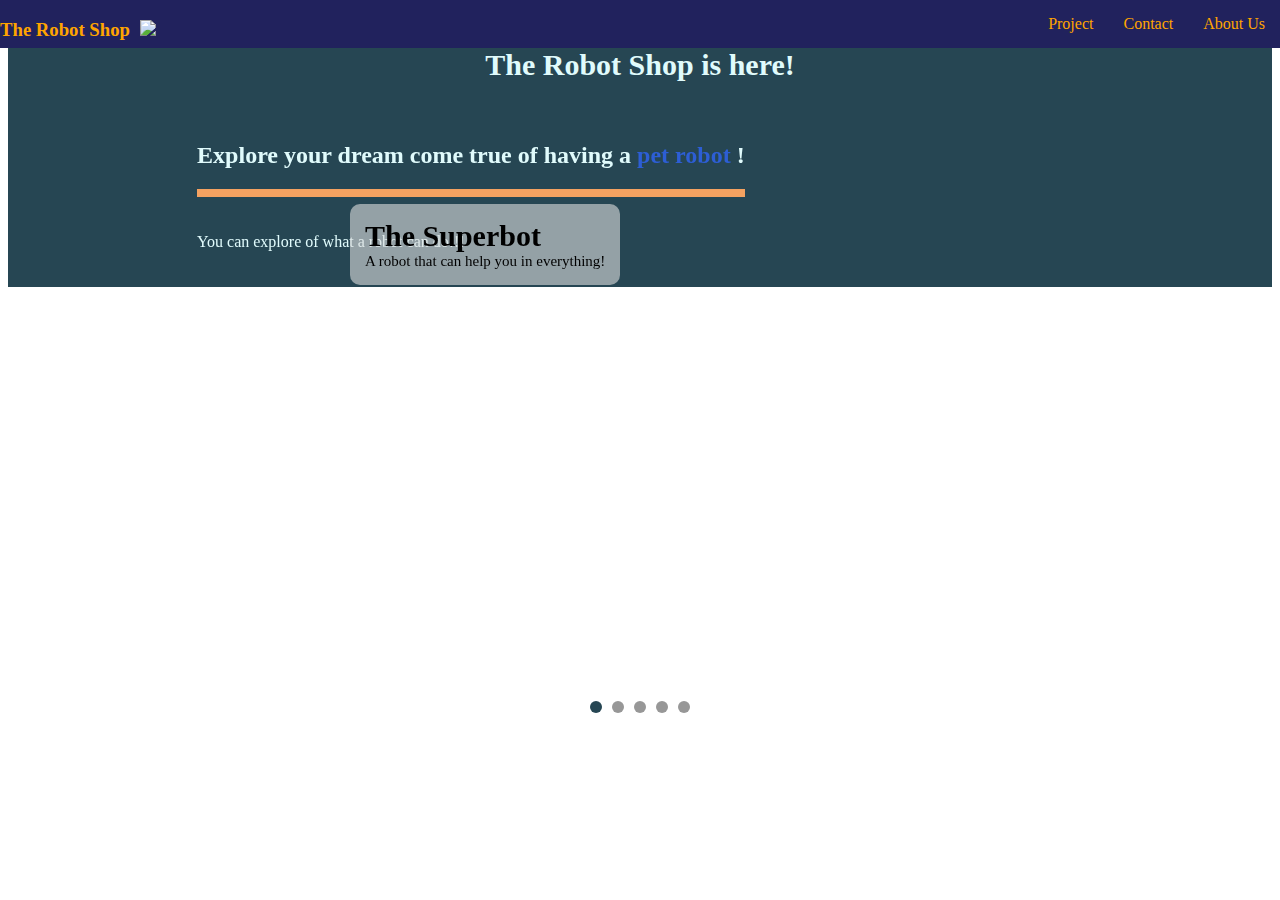
==== index.html @ 10c0795b "Add files via upload" ====
<!DOCTYPE html>
<html lang="en">
  <head>
    <meta charset="UTF-8" />
    <meta name="viewport" content="width=device-width, initial-scale=1.0" />
    <title>Document</title>
    <link rel="stylesheet" type="text/css" href="style.css" />
    <link rel="stylesheet" href="https://unpkg.com/aos@next/dist/aos.css" />
  </head>
  <body>
    <header>
      <div class="main-header">
        <h3 class="header-info">
          <img
            class="header-icon"
            src="pictures for website/images-removebg-preview (4).png"
          />
          <b><a href="index.html"> The Robot Shop </a></b>
        </h3>
        <nav>
          <a href="index.html"
            ><i class="fas fa-project-diagram"></i> Project</a
          >
          <a href="contact.html"><i class="far fa-id-card"></i> Contact</a>
          <a href="about.html"><i class="fas fa-user-friends"></i> About Us</a>
        </nav>
      </div>
    </header>

    <section id="jumbotron">
      <div class="jumbotron">
        <h1 class="jumbotron-title">The Robot Shop is here!</h1>
        <div class="header-flex">
          <div>
            <h2
              class="jumbotron-text"
              data-aos="zoom-out-down"
              data-aos-once="true"
              data-aos-duration="2000"
              data-aos-delay="500"
              data-aos-easing="ease-in"
              data-aos-offset="300"
            >
              Explore your dream come true of having a
              <span style="color: #2d5ed5">pet robot</span> !
            </h2>
            <div class="mini-text-flex" data-aos="fade-right">
              <p class="mini-text" data-aos="fade-right">
                You can explore of what a robot can do!!!
              </p>
              <button id="icon-up" onclick="changeText()">
                <i class="far fa-hand-point-up"></i>
              </button>
              <button id="icon-down" class="icon-down">
                <i class="far fa-hand-point-down"></i>
              </button>
            </div>
          </div>

          <div>
            <img
              class="jumbotron-img"
              src="assets/img-header.jpeg"
              alt=""
              width="auto"
              height="300"
              data-aos="fade-right"
              data-aos-once="true"
              data-aos-duration="2000"
              data-aos-delay="500"
              data-aos-easing="ease-in"
              data-aos-offset="600"
            />
          </div>
        </div>
      </div>
    </section>
    <section id="slider" class="section-slider">
      <div class="image-slider">
        <div class="slide active">
          <img
            src="pictures for website/Robot 1.jpeg"
            alt=""
          />
          <div class="slide-text">
            <h2>The Superbot</h2>
            <p>
           A robot that can help you in everything!
            </p>
          </div>
        </div>
        <div class="slide">
          <img
            src="pictures for website/download (24).jpeg"
            alt=""
          />
          <div class="slide-text">
            <h2>Friendly Robot</h2>
            <p>
              A very friendly robot that is best for acompanying you 
              when working ,keaping your pets, or babies busy and 
              giving you entertainment!
            </p>
          </div>
        </div>
        <div class="slide">
          <img
            src="pictures for website/"
            alt=""
          />
          <div class="slide-text">
            <h2>The Help-bot</h2>
            <p>
              A very helpful robot that works 
              best on everything  that we ask!
            </p>
          </div>
        </div>
        <div class="slide">
          <img
            src="pictures for website/images-removebg-preview (6).png"
            alt=""
          />
          <div class="slide-text">
            <h2>The Clean-Bot</h2>
            <p>
              This robot's spescialty is it is best
              for asking to clean the house but also 
              good at doing anything that we want!
            </p>
          </div>
        </div>
        <div class="slide">
          <img
            src="pictures for website/images-removebg-preview (7).png"
            alt=""
          />
          <div class="slide-text">
            <h2>Health Robot</h2>
            <p>
              This robot's spescialty is 
              it can keep us healthy, 
              prevent us from dying ,and 
              do everything that we want!
            </p>
          </div>
        </div>

        <!-- Copy paste div class slide di atas (tanpa kata active) sampai ada 5 buah div -->

        <div class="navigation">
          <div class="slider-btn active"></div>
          <div class="slider-btn"></div>
          <div class="slider-btn"></div>
          <div class="slider-btn"></div>
          <div class="slider-btn"></div>
        </div>
      </div>
    </section>
    
    <script src="https://unpkg.com/aos@next/dist/aos.js"></script>
    <script src="Script.js"></script>
  </body>
</html>
---- style.css ----
.header-icon {
  width: 23px;
  margin: 0px 10px;
}
.main-header {
  background: rgb(33, 34, 93);
  position: fixed;
  top: 0;
  right: 0;
  left: 0;
  height: 48px;
}
.header-info {
  text-align: center;
  color: orange;
  position: absolute;
  left: 0;
  padding: 0;
  margin: 14-x 14px 0 14px;
}
.header-info a {
  padding: 0;
  text-decoration: none;
}
.header-info a:hover {
  background-color: transparent;
}

nav {
  position: absolute;
  right: 0;
  display: flex;
}
a {
  text-decoration: none;
  color: orange;
  padding: 15px;
  float: left;
}

a:hover {
  background-color: blanchedalmond;
}
main {
  margin-top: 60px;
}

#jumbotron {
  width: 100%;
}

.jumbotron {
  padding: 20px;
  text-align: center;
  background-color: rgb(38, 70, 83);
}

.header-flex {
  display: flex;
  justify-content: space-around;
  padding: 0;
}

.jumbotron-title {
  color: rgb(224, 251, 252);
  font-size: 30px;
  padding-bottom: 20px;
}

.jumbotron-text {
  color: rgb(224, 251, 252);
  text-align: left;
  padding-bottom: 20px;
  border-bottom: 8px solid rgb(244, 162, 97);
}
/* you may add other styles */
.jumbotron-img {
  height: 300px;
}

.mini-text-flex {
  display: flex;
  justify-content: flex-start;
}

.mini-text {
  color: rgb(224, 251, 252);
  text-align: left;
  margin-right: 5px;
}

.fa-hand-point-up {
  color: aliceblue;
  font-size: 20px;
}

.icon-down {
  display: none;
}

.fa-hand-point-down {
  color: aliceblue;
  font-size: 20px;
}

button {
  background-color: rgb(38, 70, 83);
  border-style: none;
}

button:hover {
  cursor: pointer;
  transform: translateY(5px);
}
.main-content {
  margin: 10%;
}
.modal-container {
  position: fixed;
  width: 100%;
  height: 100%;
  top: 0;
  left: 0;
  display: flex;
  justify-content: center;
  align-items: center;
  background-color: rgba(0, 0, 0, 0.411);
  visibility: hidden;
  opacity: 0;
  transition: visibility 1s, opacity 1s;
}

.show {
  visibility: visible;
  opacity: 1;
}

.modal {
  width: 600px;
  height: 400px;
  position: relative;
  background-color: white;
  padding: 35px;
  border-radius: 10px;
  display: flex;
  justify-content: center;
  align-items: center;
  flex-direction: column;
}

.modal h3 {
  margin: 0;
  padding: 0;
  font-size: 30px;
}

.modal p {
  margin: 20px 0;
  padding: 0;
  font-size: 15px;
}

.modal img {
  display: block;
  margin: 0 auto 0 auto;
  padding: 0;
  width: 300px;
}
.section-slider {
  display: flex;
  align-items: center;
  justify-content: space-around;
  margin-top: 30px;
}

.image-slider {
  position: relative;
  width: 640px;
  height: 426px;
  z-index: 10;
}

.slide {
  width: 100%;
  position: absolute;
  clip-path: circle(0% at 0 50%);
}

.slide img {
  width: 100%;
  border-radius: 15px;
}

.slide-text {
  position: absolute;
  bottom: 50px;
  left: 30px;
  background-color: rgba(220, 220, 220, 0.609);
  padding: 15px;
  border-radius: 10px;
}

.slide-text h2 {
  font-size: 30px;
  padding: 0;
  margin: 0;
}

.slide-text p {
  font-size: 15px;
  padding: 0;
  margin: 0;
}

.navigation {
  position: absolute;
  display: flex;
  bottom: 30px;
  left: 50%;
  transform: translateX(-50%);
}

.slider-btn {
  background-color: rgb(151, 151, 151);
  width: 12px;
  height: 12px;
  border-radius: 50%;
  cursor: pointer;
  margin: 0 5px;
}
.slide.active {
  clip-path: circle(150% at 0 50%);
  transition: 2s;
  transition-property: clip-path;
}

.slider-btn.active {
  background-color: rgb(38, 70, 83);
}
.about-flex-item {
  display: block;
}
.about-image {
  margin: 1px;
}
.blob-image {
  width: 500px;
  height: auto;
  transform: rotate(-90deg);
}
.blogger-image {
  position: relative;
  display: block;
  margin: 0 auto; /* Menempatkan gambar di tengah */
  width: 300px;
  height: auto;
}

.about-description p {
  width: 60%;
  display: block;
  margin-left: auto;
  margin-right: auto;
  letter-spacing: 2px;
}

.about-description h4 {
  color: gray;
  letter-spacing: 2px;
}
.skills-flex {
  display: flex;
  align-items: center;
  justify-content: space-around;
  margin-top: 50px;
}
.skill-item {
  box-shadow: 0 0 3px gainsboro;
  border-radius: 10px;
  padding: 15px;
  background-color: white;
}
.skill-item img {
  width: 200px;
  height: 180px;
}
.skill-item p {
  padding: 5px;
  box-shadow: 0 0 10px gainsboro;
  border-radius: 5px;
  background-color: rgb(243, 199, 117);
}
.activity-flex {
  display: flex;
  flex-wrap: wrap;
  margin-top: 20px;
  justify-content: center;
}

.activity-item {
  padding: 20px;
  background-color: white;
  box-shadow: 0 0 3px gainsboro;
  border-radius: 5px;
  margin: 10px;
}

.activity-item img {
  width: 350px;
  height: auto;
}

.frame-item {
  padding: 10px;
  background-color: white;
  box-shadow: 0 0 3px gainsboro;
  border-radius: 5px;
  margin: 5px;
}
.contact-container {
  display: flex;
  justify-content: flex-start;
}

.illustration-img {
  margin: 0px;
  width: 800px;
}
.contact {
  display: inline-block;
  margin: 10px 30px;
  text-align: center;
}

.profile-contact-img {
  width: 200px;
}
.form-container {
  display: flex;
  justify-content: center;
  flex-direction: column;
}

.input-container {
  display: flex;
  justify-content: center;
  align-items: flex-start;
}
.icon {
  margin-right: 6px;
}
.fa-user,
.fa-map-marker-alt,
.fa-envelope-open,
.fa-comment {
  font-size: 27px;
}
.form-label {
  position: absolute;
  left: 10px;
  top: 10px;
}
.form-input {
  position: relative;
  width: 100%;
  border-bottom: 1px solid grey;
  outline: none;
  height: 48px;
  margin-bottom: 15px;
  padding: 0;
}

.input-item {
  position: absolute;
  top: 0;
  left: 0;
  border-style: none;
  outline: none;
  background-color: transparent;
  padding: 0;
  margin: 0;
  font-size: 15px;
  height: 100%;
}
.textarea-container {
  display: flex;
  justify-content: center;
}

.form-textarea {
  position: relative;
}

.textarea {
  border-style: none;
  border-bottom: 1px solid grey;
  outline: none;
  margin-top: 10px;
}
.submit {
  border-style: none;
  border-radius: 25px;
  color: aliceblue;
  width: 500px;
  height: 50px;
  background-color: rgb(38, 70, 83);
  margin: 5px;
  cursor: pointer;
}
.input-item:focus + .form-label {
  top: -5px;
  left: -2px;
  font-size: 10px;
}
.textarea:focus + .form-label {
  top: -5px;
  left: -2px;
  font-size: 10px;
}
.input-item:not(:placeholder-shown).input-item:not(:focus) + .form-label {
  top: -2px;
  left: -2px;
  font-size: 10px;
  color: rgb(138, 130, 130);
}
.modal-container {
  position: fixed;
  width: 100%;
  height: 100%;
  top: 0;
  left: 0;
  display: flex;
  justify-content: center;
  align-items: center;
  background-color: rgba(0, 0, 0, 0.411);
  visibility: hidden;
  opacity: 0;
  transition: visibility 1s, opacity 1s;
}

.show {
  visibility: visible;
  opacity: 1;
}

.modal {
  width: 600px;
  height: 400px;
  position: relative;
  background-color: white;
  padding: 35px;
  border-radius: 10px;
  display: flex;
  justify-content: center;
  align-items: center;
  flex-direction: column;
  font-style: italic;
}

.modal h3 {
  margin: 0;
  padding: 0;
  font-size: 30px;
}

.modal p {
  margin: 20px 0;
  padding: 0;
  font-size: 15px;
}

.modal img {
  display: block;
  margin: 0 auto 0 auto;
  padding: 0;
  width: 300px;
}
body {
  background-image: url(pictures\ for\ website/Untitled\ design.png);
  background-size: cover;
}
label {
  color: white;
}
input {
  color: white;
}
@media (max-width: 900px) {
  * {
    font-size: 2.5vw;
  }
}
.about {
  align-items: center;
  justify-content: center;
}
.section-title,
.section-subtitle,
.about-description {
  text-align: center; /* Pusatkan teks secara horizontal */
  display: block;
  width: 100%; /* Pastikan teks mengambil seluruh lebar */
}
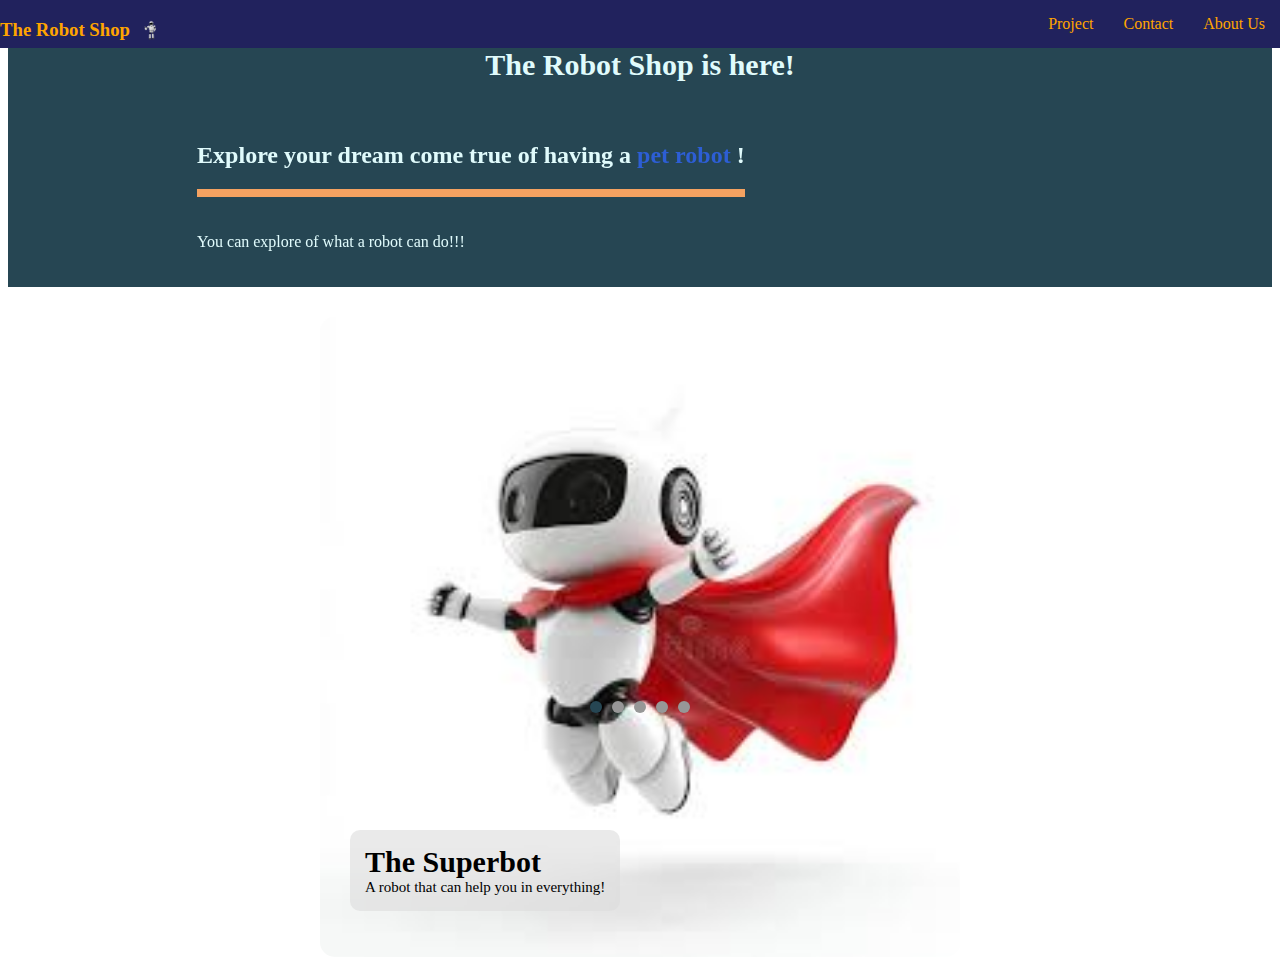
==== commit 2fe20e24: "Update index.html" ====
--- a/index.html
+++ b/index.html
@@ -13,7 +13,7 @@
         <h3 class="header-info">
           <img
             class="header-icon"
-            src="pictures for website/images-removebg-preview (4).png"
+            src="./images-removebg-preview (4).png"
           />
           <b><a href="index.html"> The Robot Shop </a></b>
         </h3>
@@ -60,7 +60,7 @@
           <div>
             <img
               class="jumbotron-img"
-              src="assets/img-header.jpeg"
+              src="img-header.jpeg"
               alt=""
               width="auto"
               height="300"
@@ -79,7 +79,7 @@
       <div class="image-slider">
         <div class="slide active">
           <img
-            src="pictures for website/Robot 1.jpeg"
+            src="Robot 1.jpeg"
             alt=""
           />
           <div class="slide-text">
@@ -91,7 +91,7 @@
         </div>
         <div class="slide">
           <img
-            src="pictures for website/download (24).jpeg"
+            src="download (24).jpeg"
             alt=""
           />
           <div class="slide-text">
@@ -118,7 +118,7 @@
         </div>
         <div class="slide">
           <img
-            src="pictures for website/images-removebg-preview (6).png"
+            src="images-removebg-preview (6).png"
             alt=""
           />
           <div class="slide-text">
@@ -132,7 +132,7 @@
         </div>
         <div class="slide">
           <img
-            src="pictures for website/images-removebg-preview (7).png"
+            src="images-removebg-preview (7).png"
             alt=""
           />
           <div class="slide-text">
